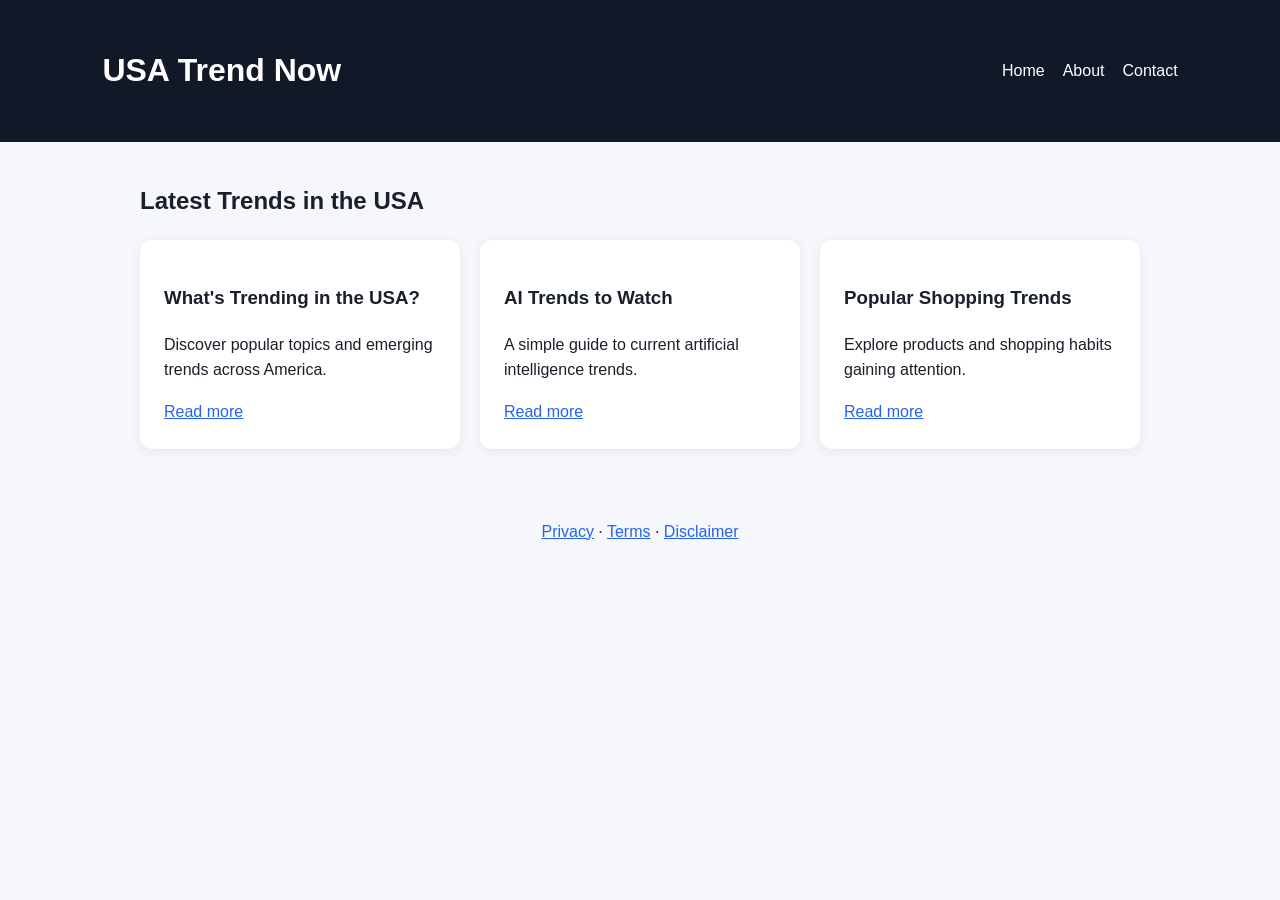
==== index.html @ 352c6d88 "Add files via upload" ====
<!doctype html>
<html lang="en"><head><meta charset="utf-8"><meta name="viewport" content="width=device-width,initial-scale=1">
<title>USA Trend Now - Latest US Trends</title><meta name="description" content="USA Trend Now covers the latest US trends, technology, shopping and lifestyle stories.">
<link rel="stylesheet" href="style.css"></head>
<body><header><h1>USA Trend Now</h1><nav><a href="index.html">Home</a><a href="about.html">About</a><a href="contact.html">Contact</a></nav></header>
<main><h2>Latest Trends in the USA</h2><div class="grid">
<article><h3>What's Trending in the USA?</h3><p>Discover popular topics and emerging trends across America.</p><a href="article-trends.html">Read more</a></article>
<article><h3>AI Trends to Watch</h3><p>A simple guide to current artificial intelligence trends.</p><a href="article-ai.html">Read more</a></article>
<article><h3>Popular Shopping Trends</h3><p>Explore products and shopping habits gaining attention.</p><a href="article-shopping.html">Read more</a></article>
</div></main><footer><a href="privacy.html">Privacy</a> · <a href="terms.html">Terms</a> · <a href="disclaimer.html">Disclaimer</a></footer></body></html>
---- style.css ----
body{font-family:Arial,sans-serif;margin:0;background:#f5f7fb;color:#18202a;line-height:1.6}header{background:#111827;color:white;padding:24px 8%;display:flex;justify-content:space-between;align-items:center}nav a{color:white;margin-left:18px;text-decoration:none}main{max-width:1000px;margin:40px auto;padding:0 20px}.grid{display:grid;grid-template-columns:repeat(auto-fit,minmax(250px,1fr));gap:20px}article{background:white;padding:24px;border-radius:12px;box-shadow:0 2px 12px #0001}a{color:#2563eb}footer{text-align:center;padding:30px}
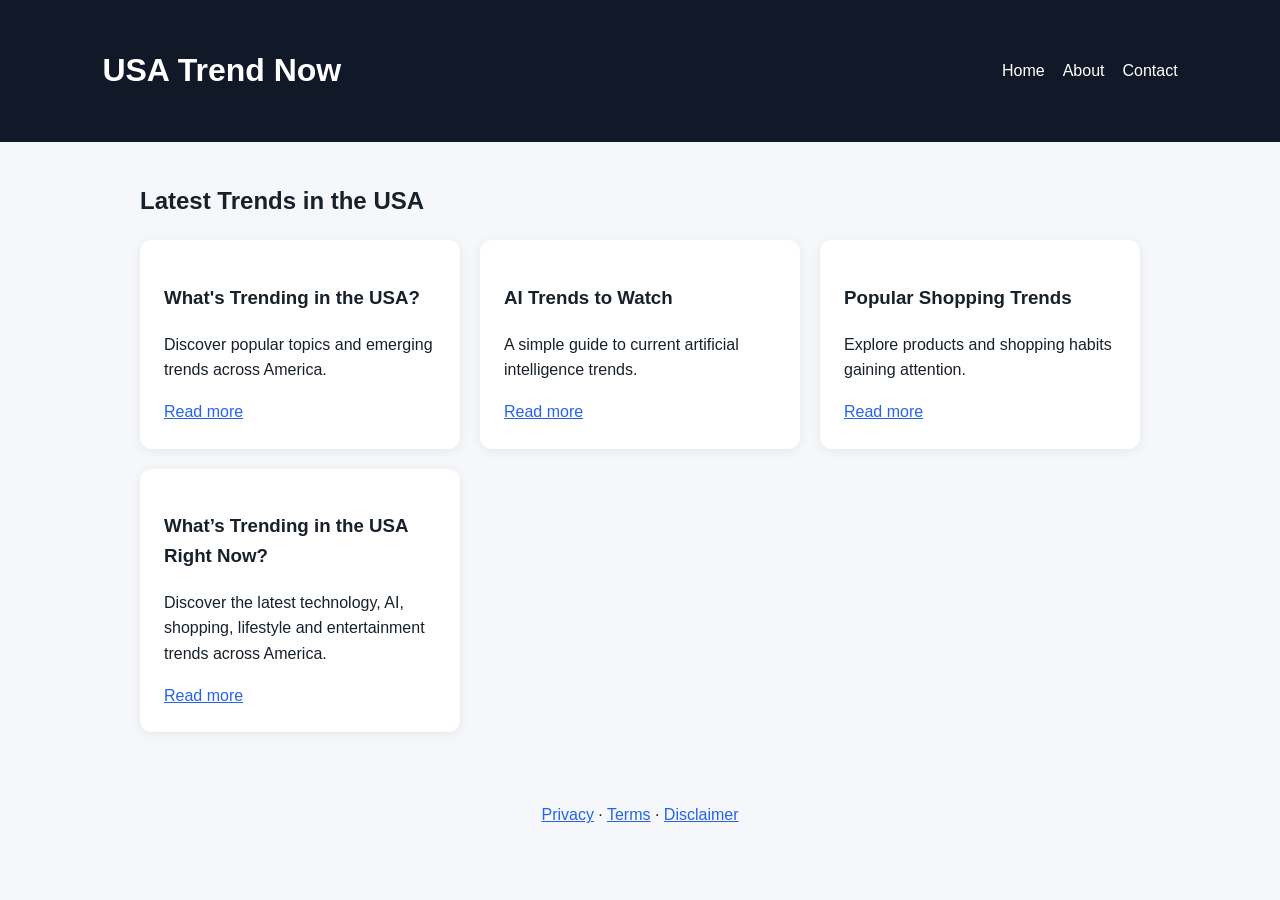
==== commit c4b753c4: "Update index.html with new trending article section" ====
--- a/index.html
+++ b/index.html
@@ -1,3 +1,4 @@
+<head.
 <!doctype html>
 <html lang="en"><head><meta charset="utf-8"><meta name="viewport" content="width=device-width,initial-scale=1">
 <title>USA Trend Now - Latest US Trends</title><meta name="description" content="USA Trend Now covers the latest US trends, technology, shopping and lifestyle stories.">
@@ -7,4 +8,12 @@
 <article><h3>What's Trending in the USA?</h3><p>Discover popular topics and emerging trends across America.</p><a href="article-trends.html">Read more</a></article>
 <article><h3>AI Trends to Watch</h3><p>A simple guide to current artificial intelligence trends.</p><a href="article-ai.html">Read more</a></article>
 <article><h3>Popular Shopping Trends</h3><p>Explore products and shopping habits gaining attention.</p><a href="article-shopping.html">Read more</a></article>
-</div></main><footer><a href="privacy.html">Privacy</a> · <a href="terms.html">Terms</a> · <a href="disclaimer.html">Disclaimer</a></footer></body></html>+<article>
+  <h3>What’s Trending in the USA Right Now?</h3>
+  <p>Discover the latest technology, AI, shopping, lifestyle and entertainment trends across America.</p>
+  <a href="usa-trending-topics-2026.html">Read more</a>
+</article>
+  
+</div></main><footer><a href="privacy.html">Privacy</a> · <a href="terms.html">Terms</a> · <a href="disclaimer.html">Disclaimer</a></footer></body></html>
+<script async src="https://pagead2.googlesyndication.com/pagead/js/adsbygoogle.js?client=ca-pub-8443181180346638"crossing="anonymous"><script>
+
